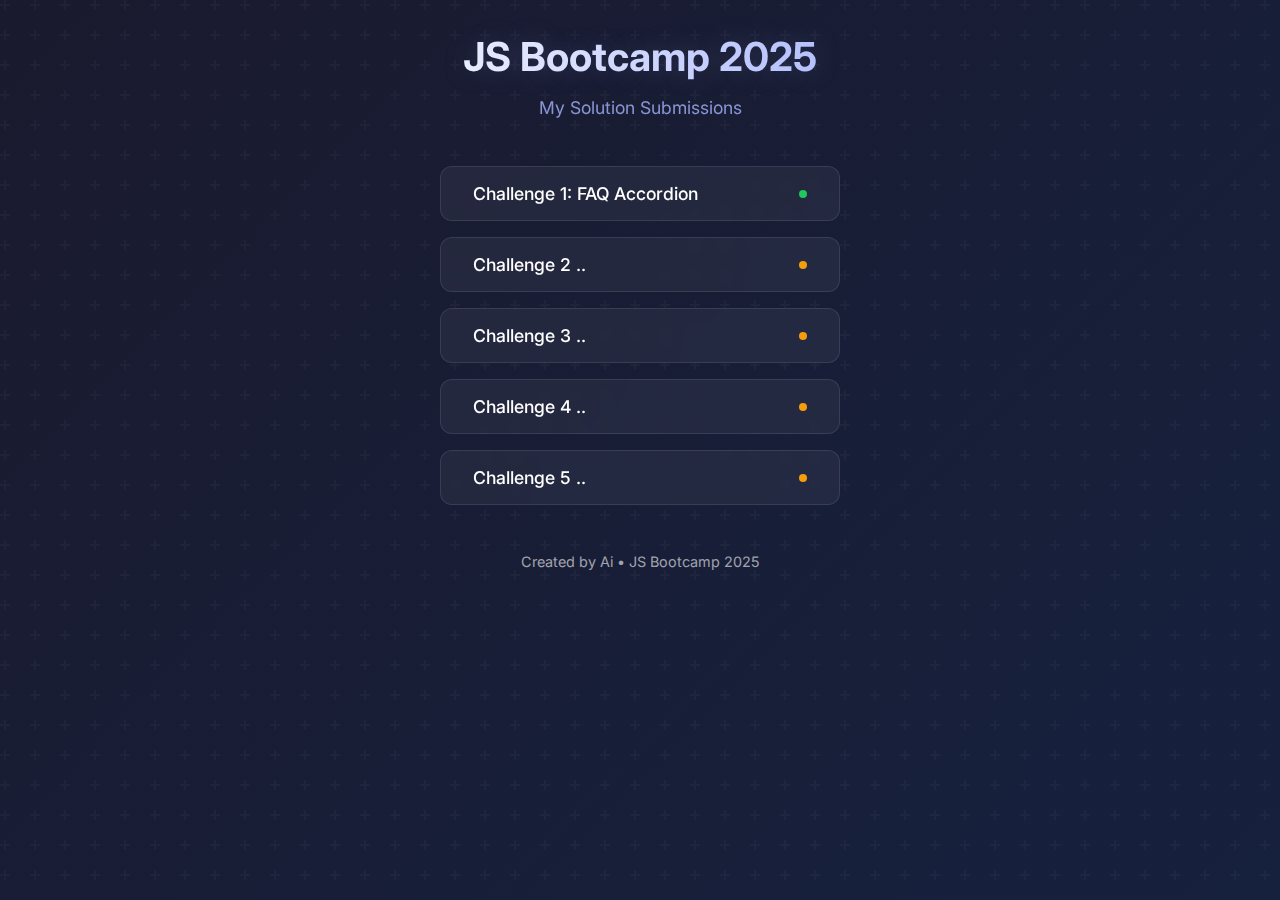
==== index.html @ 0e2d6b73 "Init Commit" ====
<!DOCTYPE html>
<html lang="en">
<head>
    <meta charset="UTF-8">
    <meta name="viewport" content="width=device-width, initial-scale=1.0">
    <title>JS Bootcamp 2025 - Solutions</title>
    <link rel="preconnect" href="https://fonts.googleapis.com">
    <link rel="preconnect" href="https://fonts.gstatic.com" crossorigin>
    <link href="https://fonts.googleapis.com/css2?family=Inter:wght@400;500;600;700&display=swap" rel="stylesheet">
    <link rel="icon" type="image/svg+xml" href="https://th.bing.com/th/id/R.2395ce87da3f91b4cdb179ec21ce7768?rik=9742j907NCeMAw&pid=ImgRaw&r=0">
    <style>
        * {
            margin: 0;
            padding: 0;
            box-sizing: border-box;
        }

        body {
            font-family: 'Inter', sans-serif;
            min-height: 100vh;
            display: flex;
            flex-direction: column;
            align-items: center;
            padding: 2rem;
            background: linear-gradient(135deg, #1a1a2e 0%, #16213e 100%);
            position: relative;
            color: white;
        }

        /* Subtle pattern overlay */
        body::before {
            content: '';
            position: absolute;
            top: 0;
            left: 0;
            width: 100%;
            height: 100%;
            background-image: url("data:image/svg+xml,%3Csvg width='60' height='60' viewBox='0 0 60 60' xmlns='http://www.w3.org/2000/svg'%3E%3Cg fill='none' fill-rule='evenodd'%3E%3Cg fill='%23ffffff' fill-opacity='0.03'%3E%3Cpath d='M36 34v-4h-2v4h-4v2h4v4h2v-4h4v-2h-4zm0-30V0h-2v4h-4v2h4v4h2V6h4V4h-4zM6 34v-4H4v4H0v2h4v4h2v-4h4v-2H6zM6 4V0H4v4H0v2h4v4h2V6h4V4H6z'/%3E%3C/g%3E%3C/g%3E%3C/svg%3E");
            pointer-events: none;
        }

        .container {
            position: relative;
            width: 100%;
            max-width: 600px;
            z-index: 1;
        }

        header {
            text-align: center;
            margin-bottom: 3rem;
        }

        h1 {
            font-size: 2.5rem;
            font-weight: 700;
            margin-bottom: 1rem;
            background: linear-gradient(to right, #fff, #a5b4fc);
            -webkit-background-clip: text;
            -webkit-text-fill-color: transparent;
            text-shadow: 0 0 30px rgba(165, 180, 252, 0.2);
        }

        .subtitle {
            color: #a5b4fc;
            font-size: 1.1rem;
            opacity: 0.8;
        }
        a {
                text-decoration: none;
        }
        .buttons-container {
            display: grid;
            gap: 1rem;
            width: 100%;
            max-width: 400px;
            margin: 0 auto;
        }

        .challenge-btn {
            position: relative;
            padding: 1rem 2rem;
            font-size: 1.1rem;
            font-weight: 500;
            font-family: 'Inter', sans-serif;
            border: none;
            border-radius: 12px;
            background: rgba(255, 255, 255, 0.05);
            color: white;
            cursor: pointer;
            transition: all 0.3s ease;
            border: 1px solid rgba(255, 255, 255, 0.1);
            backdrop-filter: blur(10px);
            display: flex;
            align-items: center;
            justify-content: space-between;
        }

        .challenge-btn::after {
            content: '';
            position: absolute;
            top: 0;
            left: 0;
            right: 0;
            bottom: 0;
            border-radius: 12px;
            background: linear-gradient(45deg, #4f46e5, #7c3aed);
            opacity: 0;
            transition: opacity 0.3s ease;
            z-index: -1;
        }

        .challenge-btn:hover {
            transform: translateY(-2px);
            border-color: rgba(255, 255, 255, 0.2);
        }

        .challenge-btn:hover::after {
            opacity: 1;
        }

        .challenge-btn:active {
            transform: translateY(0);
        }

        .status-dot {
            width: 8px;
            height: 8px;
            border-radius: 50%;
            background-color: #22c55e;
            margin-left: 8px;
        }

        .status-pending {
            background-color: #f59e0b;
        }

        footer {
            margin-top: 3rem;
            text-align: center;
            color: rgba(255, 255, 255, 0.6);
            font-size: 0.9rem;
        }

        @media (max-width: 480px) {
            body {
                padding: 1.5rem;
            }

            h1 {
                font-size: 2rem;
            }

            .subtitle {
                font-size: 1rem;
            }

            .challenge-btn {
                padding: 0.8rem 1.5rem;
                font-size: 1rem;
            }
           
        }
    </style>
</head>
<body>
    <div class="container">
        <header>
            <h1>JS Bootcamp 2025</h1>
            <p class="subtitle">My Solution Submissions</p>
        </header>
        
        <div class="buttons-container">
            <a href="challenge-1/index.html" class="challenge-btn linked">
                Challenge 1: FAQ Accordion
                <span class="status-dot"></span>
            </a>
            </button>
            <button class="challenge-btn">
                Challenge 2 ..
                <span class="status-dot status-pending"></span>
            </button>
            <button class="challenge-btn">
                Challenge 3 ..
                <span class="status-dot status-pending"></span>
            </button>
            <button class="challenge-btn">
                Challenge 4 ..
                <span class="status-dot status-pending"></span>
            </button>
            <button class="challenge-btn">
                Challenge 5 ..
                <span class="status-dot status-pending"></span>
            </button>
        </div>

        <footer>
            Created by Ai • JS Bootcamp 2025
        </footer>
    </div>
</body>
</html>
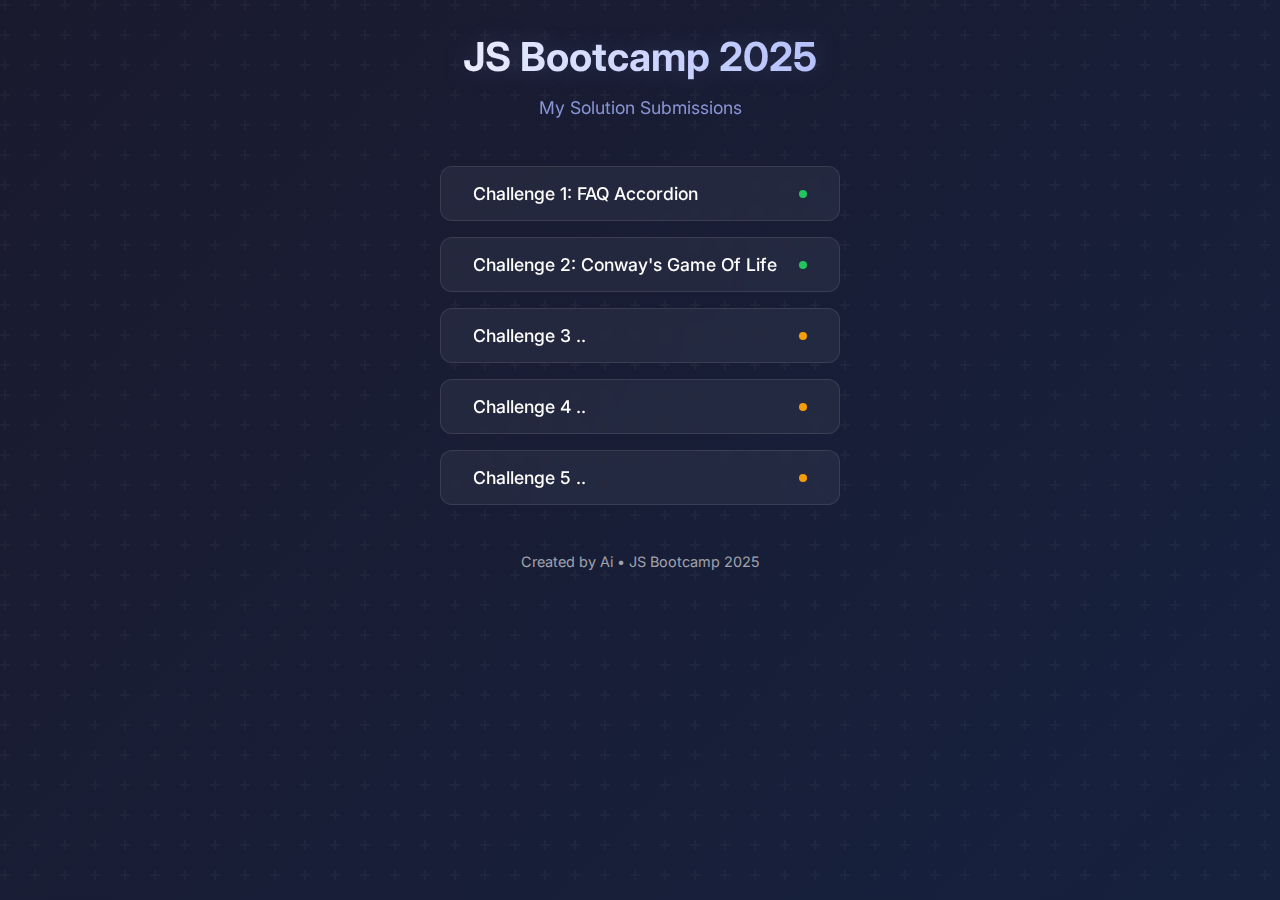
==== commit 6e1b88ab: "add link to challenge 2" ====
--- a/index.html
+++ b/index.html
@@ -169,17 +169,15 @@
             <h1>JS Bootcamp 2025</h1>
             <p class="subtitle">My Solution Submissions</p>
         </header>
-        
         <div class="buttons-container">
-            <a href="challenge-1/index.html" class="challenge-btn linked">
+            <a href="challenge-1/index.html" target="_blank" class="challenge-btn linked">
                 Challenge 1: FAQ Accordion
                 <span class="status-dot"></span>
             </a>
-            </button>
-            <button class="challenge-btn">
-                Challenge 2 ..
-                <span class="status-dot status-pending"></span>
-            </button>
+            <a href="https://conway-s-game-of-life-three.vercel.app/" target="_blank" class="challenge-btn linked">
+                Challenge 2: Conway's Game Of Life
+                <span class="status-dot"></span>
+            </a>
             <button class="challenge-btn">
                 Challenge 3 ..
                 <span class="status-dot status-pending"></span>
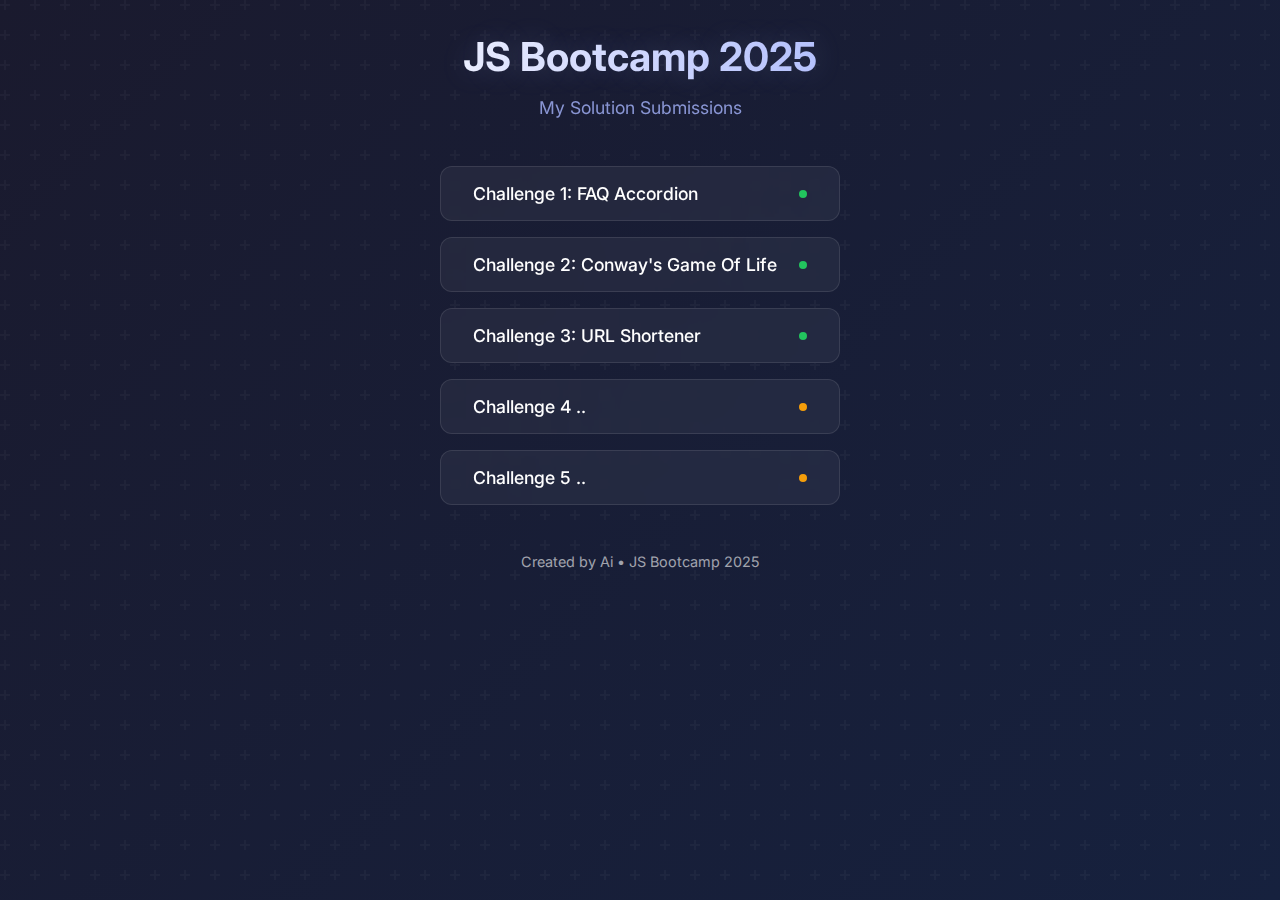
==== commit e092903a: "Add link to challenge 3" ====
--- a/index.html
+++ b/index.html
@@ -178,10 +178,10 @@
                 Challenge 2: Conway's Game Of Life
                 <span class="status-dot"></span>
             </a>
-            <button class="challenge-btn">
-                Challenge 3 ..
-                <span class="status-dot status-pending"></span>
-            </button>
+            <a href="https://shorten-2025.vercel.app/" target="_blank" class="challenge-btn linked">
+                Challenge 3: URL Shortener
+                <span class="status-dot"></span>
+            </a>
             <button class="challenge-btn">
                 Challenge 4 ..
                 <span class="status-dot status-pending"></span>
